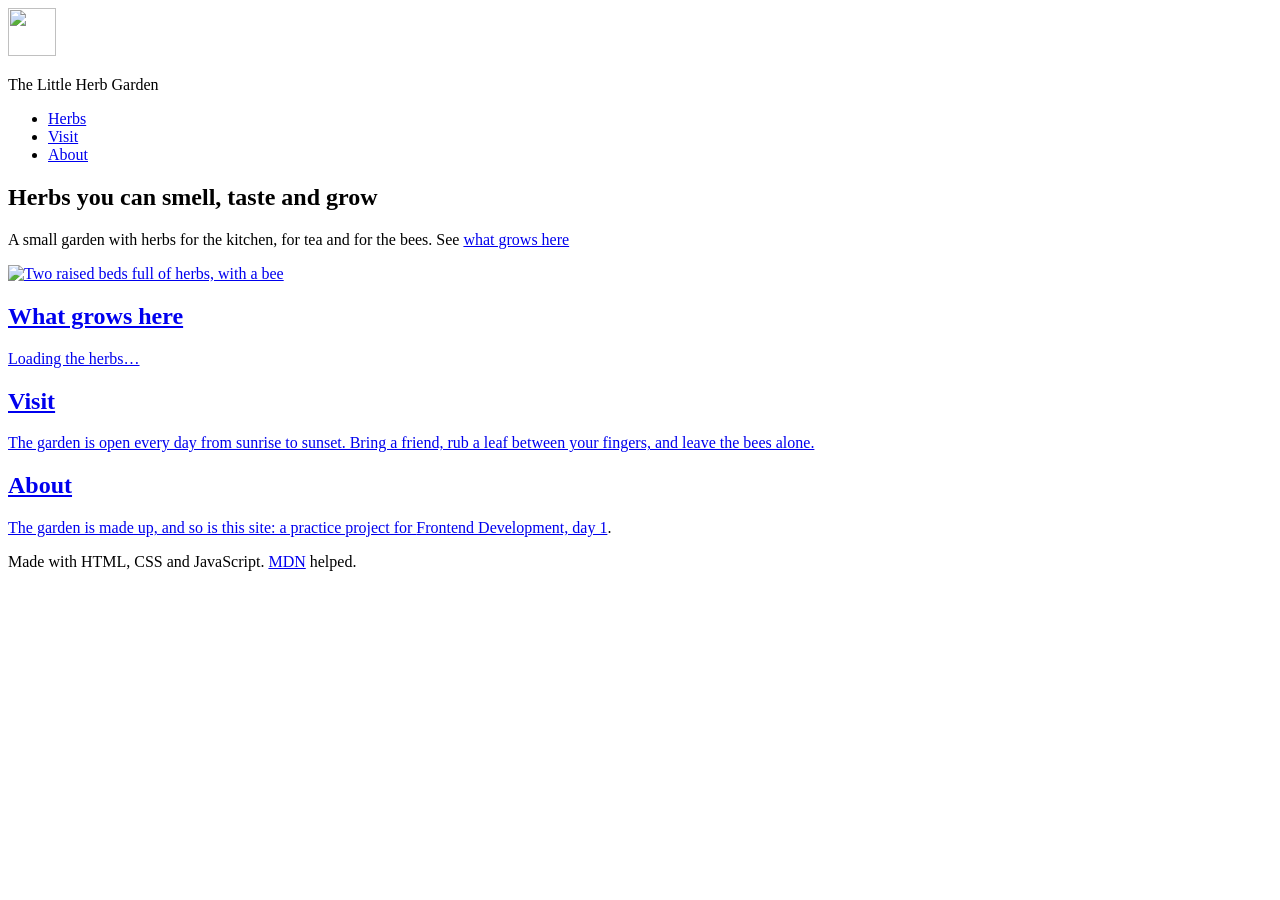
==== index.html @ b5c6356c "Fixed incorrect css stylesheet linking" ====
<!doctype html>
<html lang="en">
<head>
  <meta charset="utf-8">
  <meta name="viewport" content="width=device-width, initial-scale=1">
  <title>The Little Herb Garden</title>
  <link rel="icon" href="images/logo.svg" type="image/svg+xml">
  <link rel="stylesheet" href="style.css">
  <script src="app.js" defer></script>
</head>
<body>
  <header class="site-header">
    <img class="logo" src="images/logo.svg" alt="" width="48" height="48">
    <p class="site-name">The Little Herb Garden</p>
    <nav>
      <ul>
        <li><a href="#herbs">Herbs</a></li>
        <li><a href="#visiting">Visit</a></li>
        <li><a href="#about">About</a></li>
      </ul>
    </nav>
  </header>

  <main>
    <section class="intro">
      <div>
        <h1>Herbs you can smell, taste and grow</h1>
        <p>A small garden with herbs for the kitchen, for tea and for the bees.
          See <a href="#herbs">what grows here</p>
      </div>
      <img class="hero" src="images/garden.svg" alt="Two raised beds full of herbs, with a bee">
    </section>

    <section id="herbs">
      <h2>What grows here</h2>
      <p class="count">Loading the herbs…</p>
      <ul id="herbs-list" class="cards"></ul>
    </section>

    <section id="visit">
      <h2>Visit</h2>
      <p>The garden is open every day from sunrise to sunset.
        Bring a friend, rub a leaf between your fingers, and leave the bees alone.</p>
    </section>

    <section id="about">
      <h2>About</h2>
      <p>The garden is made up, and so is this site: a practice project for
        <a href="https://github.com/pepe/culs-frontend-day1">Frontend Development, day 1</a>.</p>
    </section>
  </main>

  <footer>
    <p>Made with HTML, CSS and JavaScript.
      <a href="https://developer.mozilla.org/">MDN</a> helped.</p>
  </footer>
</body>
</html>
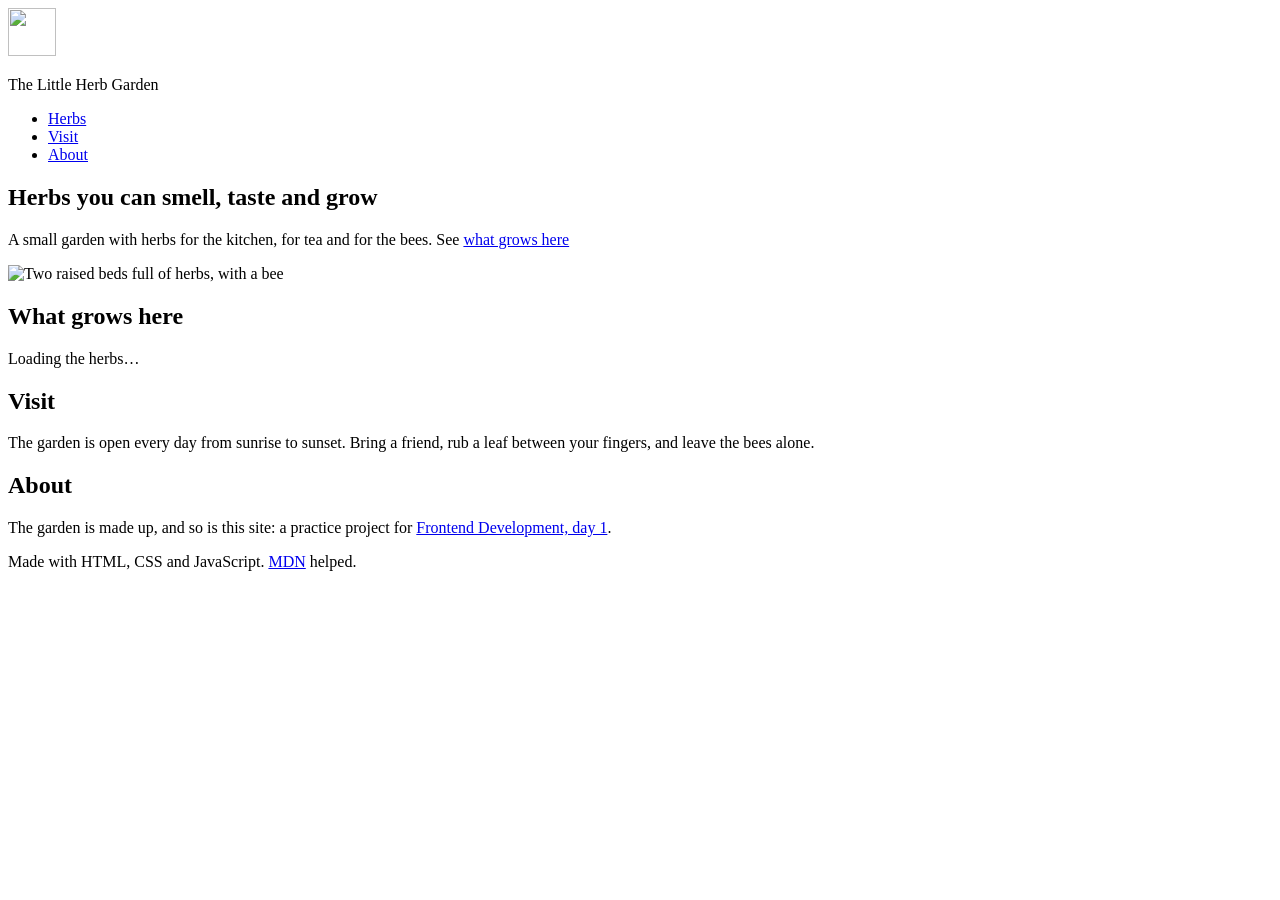
==== commit 347574b7: "Fixed a non-closed anchor tag" ====
--- a/index.html
+++ b/index.html
@@ -15,7 +15,7 @@
     <nav>
       <ul>
         <li><a href="#herbs">Herbs</a></li>
-        <li><a href="#visiting">Visit</a></li>
+        <li><a href="#visit">Visit</a></li>
         <li><a href="#about">About</a></li>
       </ul>
     </nav>
@@ -26,7 +26,7 @@
       <div>
         <h1>Herbs you can smell, taste and grow</h1>
         <p>A small garden with herbs for the kitchen, for tea and for the bees.
-          See <a href="#herbs">what grows here</p>
+          See <a href="#herbs">what grows here</a></p>
       </div>
       <img class="hero" src="images/garden.svg" alt="Two raised beds full of herbs, with a bee">
     </section>
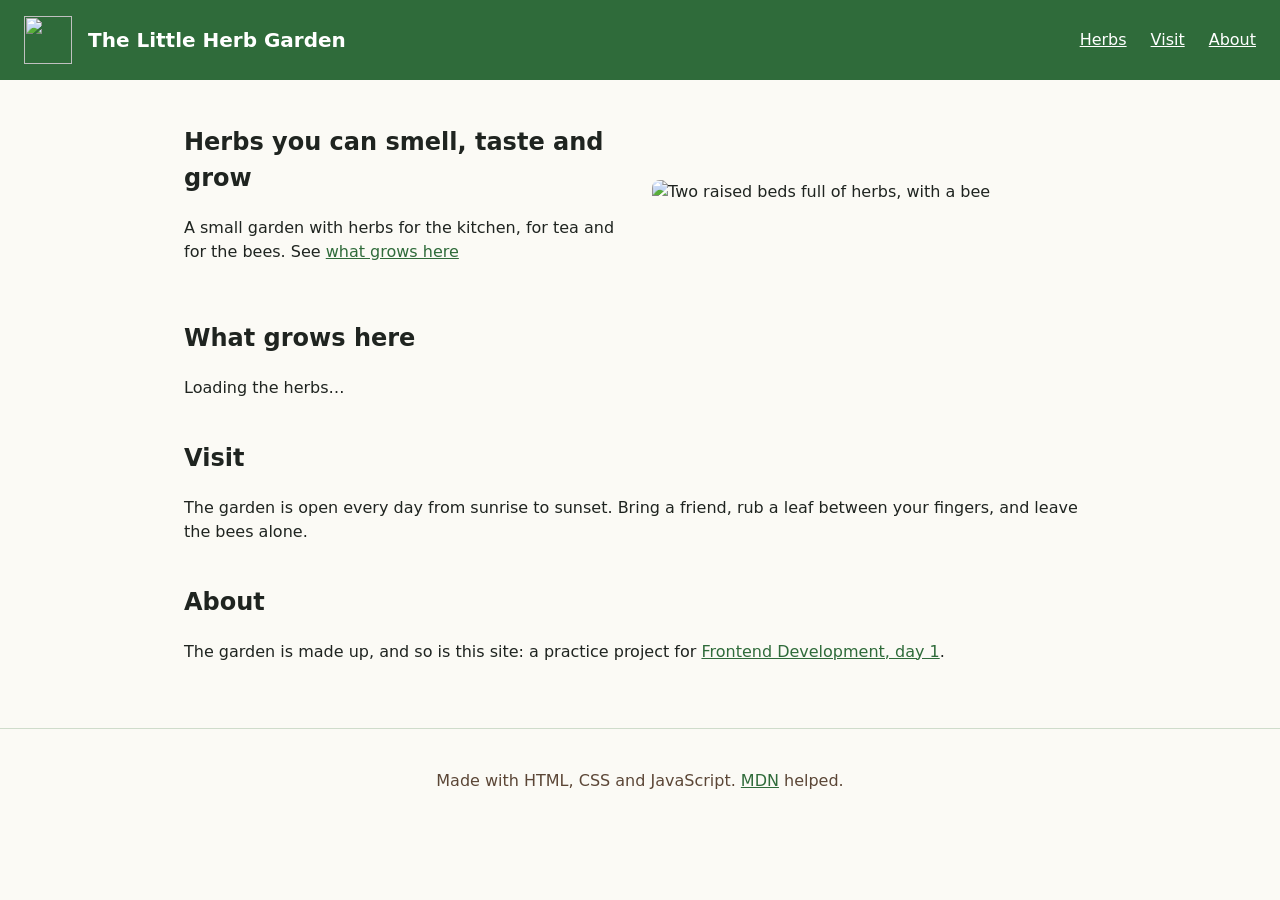
==== commit b9256074: "Broke the html a little bit for the sake of the JS transfer, added support for JS" ====
--- a/index.html
+++ b/index.html
@@ -32,10 +32,13 @@
     </section>
 
     <section id="herbs">
-      <h2>What grows here</h2>
-      <p class="count">Loading the herbs…</p>
-      <ul id="herbs-list" class="cards"></ul>
+       <h2>What grows here</h2>
+       <p class="count">Loading the herbs…</p>
+       <ul id="herbs-list" class="cards"></ul>
     </section>
+
+    <!-- Detail view container built dynamically by JavaScript -->
+    <section id="herb-detail" hidden></section>
 
     <section id="visit">
       <h2>Visit</h2>
--- a/style.css
+++ b/style.css
@@ -0,0 +1,226 @@
+/* The Little Herb Garden */
+
+:root {
+  --leaf: #2f6b3a;
+  --leaf-light: #e7f1e4;
+  --soil: #5b4636;
+  --paper: #fbfaf5;
+  --ink: #1f2420;
+  --line: #cfdccb;
+}
+
+* {
+  box-sizing: border-box;
+}
+
+body {
+  margin: 0;
+  font-family: system-ui, sans-serif;
+  line-height: 1.5;
+  color: var(--ink);
+  background: var(--paper);
+}
+
+a {
+  color: var(--leaf);
+}
+
+.site-header {
+  display: flex;
+  flex-wrap: wrap;
+  align-items: center;
+  gap: 1rem;
+  padding: 1rem 1.5rem;
+  background: var(--leaf);
+  color: white;
+}
+
+.site-header a {
+  color: white;
+}
+
+.site-name {
+  margin: 0;
+  font-size: 1.25rem;
+  font-weight: 700;
+}
+
+nav {
+  margin-left: auto;
+}
+
+nav ul {
+  display: flex;
+  gap: 1.5rem;
+  margin: 0;
+  padding: 0;
+  list-style: none;
+}
+
+main {
+  max-width: 60rem;
+  margin: 0 auto;
+  padding: 1.5rem;
+}
+
+section {
+  margin-bottom: 2.5rem;
+}
+
+.intro {
+  display: grid;
+  gap: 1.5rem;
+  align-items: center;
+}
+
+@media (min-width: 40rem) {
+  .intro {
+    grid-template-columns: 1fr 1fr;
+  }
+}
+
+.hero {
+  width: 100%;
+  height: auto;
+  border-radius: 0.5rem;
+}
+
+.cards {
+  dispaly: grid;
+  grid-template-columns: repeat(auto-fill, minmax(14rem, 1fr));
+  gap: 1rem;
+  margin: 0;
+  padding: 0;
+  list-style: none;
+}
+
+.card {
+  padding: 1rem;
+  border: 1px solid var(--line);
+  border-radius: 0.5rem;
+  background: white;
+}
+
+.card h3 {
+  margin: 0;
+}
+
+.latin {
+  margin: 0 0 0.5rem;
+  font-style: italic;
+  color: var(--soil);
+}
+
+.life {
+  display: inline-block;
+  margin: 0;
+  padding: 0.1rem 0.6rem;
+  border-radius: 1rem;
+  background: var(--leaf-light);
+  font-size: 0.875rem;
+}
+
+/* Herb Detail Layout */
+
+.herb-detail-container {
+    max-width: 760px;
+    margin: 2rem auto;
+    padding: 0 1.25rem;
+}
+
+.breadcrumb a {
+    display: inline-block;
+    margin-bottom: 1.5rem;
+    color: #1b4332;
+    font-weight: 600;
+    text-decoration: none;
+}
+
+    .breadcrumb a:hover,
+    .breadcrumb a:focus {
+        text-decoration: underline;
+    }
+
+.herb-article {
+    background: #ffffff;
+    border-radius: 12px;
+    padding: 2rem;
+    box-shadow: 0 4px 16px rgba(0, 0, 0, 0.08);
+}
+
+.herb-header {
+    display: flex;
+    align-items: center;
+    gap: 1.25rem;
+    border-bottom: 2px solid #e2e8f0;
+    padding-bottom: 1.5rem;
+}
+
+.herb-icon {
+    stroke: #2d6a4f;
+    flex-shrink: 0;
+}
+
+.herb-header h1 {
+    margin: 0;
+    font-size: 2.25rem;
+    color: #1a202c;
+}
+
+.latin-name {
+    margin: 0.25rem 0 0 0;
+    font-style: italic;
+    color: #4a5568;
+}
+
+/* CSS Grid layout */
+.herb-info-grid {
+    display: grid;
+    grid-template-columns: repeat(2, 1fr);
+    gap: 1.5rem;
+    margin-top: 1.5rem;
+}
+
+.info-card {
+    background: #f7fafc;
+    padding: 1.25rem;
+    border-radius: 8px;
+    border-left: 4px solid #2d6a4f;
+}
+
+    .info-card h2 {
+        font-size: 1.1rem;
+        margin-top: 0;
+        color: #2d3748;
+    }
+
+    .info-card p {
+        margin: 0.5rem 0 0;
+        line-height: 1.5;
+    }
+
+.card-link {
+    text-decoration: none;
+    color: inherit;
+    display: block;
+}
+
+/* Responsive Behaviour: 2 columns on desktop, 1 on small screens */
+@media (max-width: 600px) {
+    .herb-info-grid {
+        grid-template-columns: 1fr;
+        gap: 1rem;
+    }
+
+    .herb-header {
+        flex-direction: column;
+        align-items: flex-start;
+    }
+}
+
+footer {
+  padding: 1.5rem;
+  border-top: 1px solid var(--line);
+  text-align: center;
+  color: var(--soil);
+}
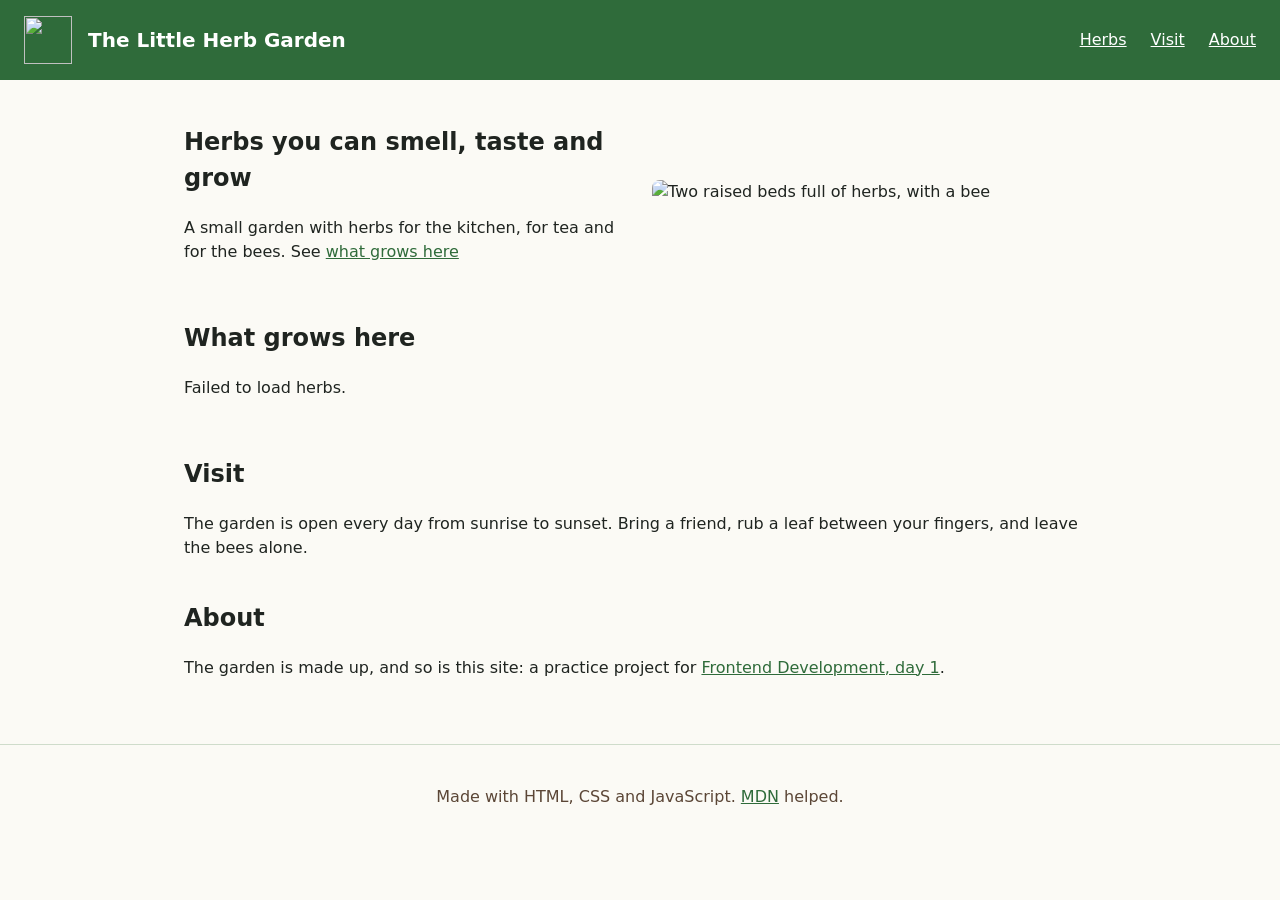
==== commit c9af0e7d: "typo in Logo.svg" ====
--- a/index.html
+++ b/index.html
@@ -4,7 +4,7 @@
   <meta charset="utf-8">
   <meta name="viewport" content="width=device-width, initial-scale=1">
   <title>The Little Herb Garden</title>
-  <link rel="icon" href="images/logo.svg" type="image/svg+xml">
+  <link rel="icon" href="images/Logo.svg" type="image/svg+xml">
   <link rel="stylesheet" href="style.css">
   <script src="app.js" defer></script>
 </head>
--- a/style.css
+++ b/style.css
@@ -86,7 +86,7 @@
 }
 
 .cards {
-  dispaly: grid;
+  display: grid;
   grid-template-columns: repeat(auto-fill, minmax(14rem, 1fr));
   gap: 1rem;
   margin: 0;
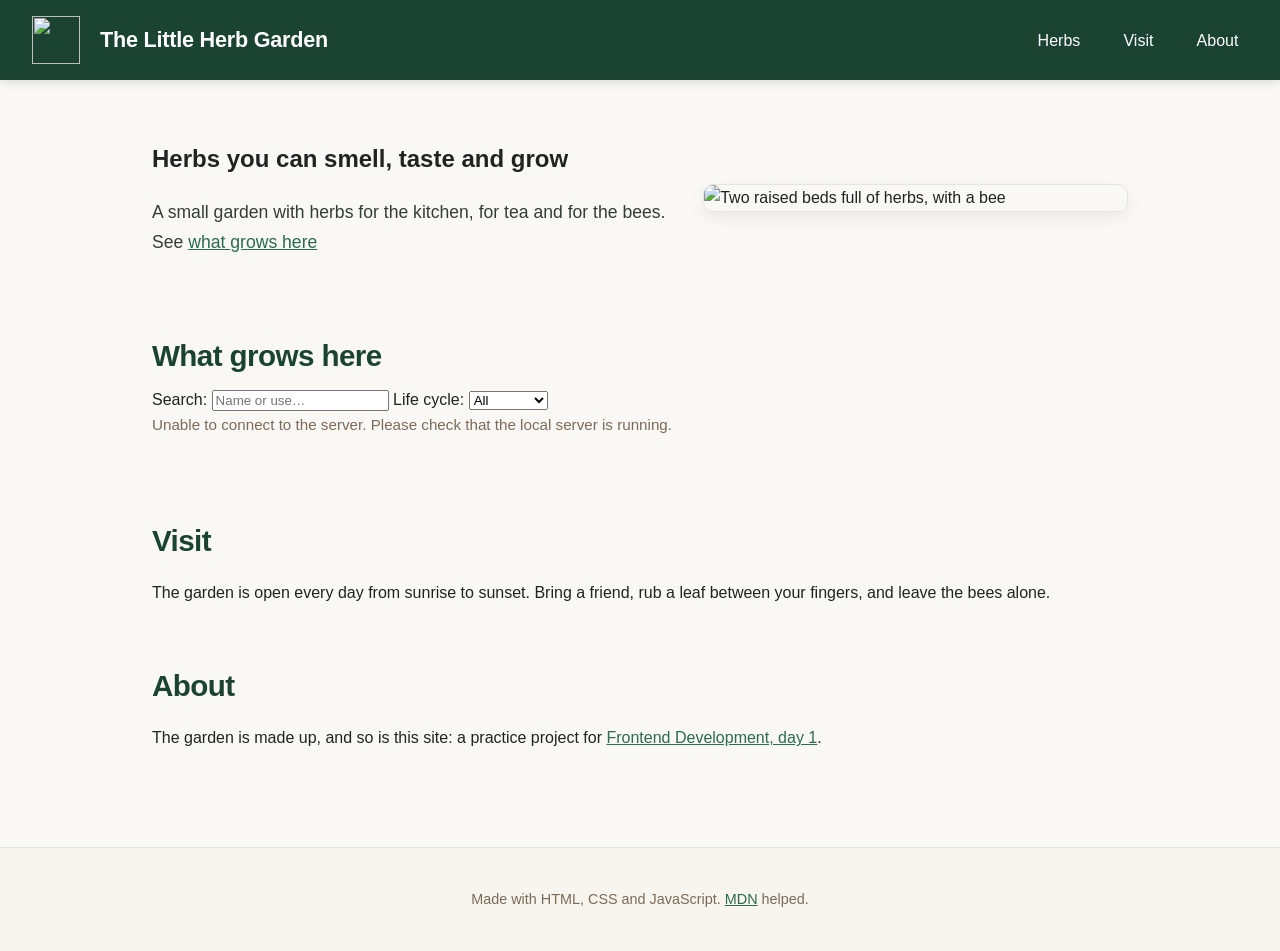
==== commit 0b7a4724: "searching added" ====
--- a/index.html
+++ b/index.html
@@ -10,7 +10,7 @@
 </head>
 <body>
   <header class="site-header">
-    <img class="logo" src="images/logo.svg" alt="" width="48" height="48">
+    <img class="logo" src="images/Logo.svg" alt="" width="48" height="48">
     <p class="site-name">The Little Herb Garden</p>
     <nav>
       <ul>
@@ -32,9 +32,23 @@
     </section>
 
     <section id="herbs">
-       <h2>What grows here</h2>
-       <p class="count">Loading the herbs…</p>
-       <ul id="herbs-list" class="cards"></ul>
+      <h2>What grows here</h2>
+      <div class="controls">
+        <label>
+          Search:
+          <input type="search" id="herb-search" placeholder="Name or use…">
+        </label>
+        <label>
+          Life cycle:
+          <select id="herb-filter">
+            <option value="all">All</option>
+            <option value="annual">Annual</option>
+            <option value="perennial">Perennial</option>
+          </select>
+        </label>
+      </div>
+      <p class="count">Loading the herbs…</p>
+      <ul id="herbs-list" class="cards"></ul>
     </section>
 
     <!-- Detail view container built dynamically by JavaScript -->
--- a/style.css
+++ b/style.css
@@ -1,226 +1,408 @@
 /* The Little Herb Garden */
 
 :root {
-  --leaf: #2f6b3a;
-  --leaf-light: #e7f1e4;
-  --soil: #5b4636;
-  --paper: #fbfaf5;
-  --ink: #1f2420;
-  --line: #cfdccb;
+    --leaf: #2d6a4f;
+    --leaf-dark: #1b4332;
+    --leaf-light: #e8f5e9;
+    --leaf-accent: #52b788;
+    --soil: #5c4d3c;
+    --soil-light: #7c6a58;
+    --paper: #faf8f5;
+    --surface: #ffffff;
+    --ink: #1f2421;
+    --line: #e2e8df;
+    --shadow-sm: 0 2px 4px rgba(0, 0, 0, 0.04);
+    --shadow-md: 0 6px 16px rgba(0, 0, 0, 0.06);
+    --shadow-lg: 0 12px 28px rgba(0, 0, 0, 0.09);
+    --radius-sm: 6px;
+    --radius-md: 10px;
+    --radius-lg: 16px;
 }
 
 * {
-  box-sizing: border-box;
+    box-sizing: border-box;
 }
 
 body {
-  margin: 0;
-  font-family: system-ui, sans-serif;
-  line-height: 1.5;
-  color: var(--ink);
-  background: var(--paper);
+    margin: 0;
+    font-family: -apple-system, BlinkMacSystemFont, "Segoe UI", Roboto, Oxygen, Ubuntu, Cantarell, sans-serif;
+    line-height: 1.6;
+    color: var(--ink);
+    background-color: var(--paper);
+    -webkit-font-smoothing: antialiased;
 }
 
 a {
-  color: var(--leaf);
-}
-
+    color: var(--leaf);
+    transition: color 0.15s ease;
+}
+
+/* Header & Navigation */
 .site-header {
-  display: flex;
-  flex-wrap: wrap;
-  align-items: center;
-  gap: 1rem;
-  padding: 1rem 1.5rem;
-  background: var(--leaf);
-  color: white;
-}
-
-.site-header a {
-  color: white;
-}
+    position: sticky;
+    top: 0;
+    z-index: 50;
+    display: flex;
+    flex-wrap: wrap;
+    align-items: center;
+    gap: 1.25rem;
+    padding: 1rem 2rem;
+    background: var(--leaf-dark);
+    color: #ffffff;
+    box-shadow: 0 2px 10px rgba(0, 0, 0, 0.12);
+}
+
+    .site-header a {
+        color: #ffffff;
+        text-decoration: none;
+        font-weight: 500;
+        transition: opacity 0.15s ease;
+    }
+
+        .site-header a:hover {
+            opacity: 0.85;
+        }
 
 .site-name {
-  margin: 0;
-  font-size: 1.25rem;
-  font-weight: 700;
+    margin: 0;
+    font-size: 1.35rem;
+    font-weight: 700;
+    letter-spacing: -0.01em;
 }
 
 nav {
-  margin-left: auto;
-}
-
-nav ul {
-  display: flex;
-  gap: 1.5rem;
-  margin: 0;
-  padding: 0;
-  list-style: none;
-}
-
+    margin-left: auto;
+}
+
+    nav ul {
+        display: flex;
+        gap: 1.5rem;
+        margin: 0;
+        padding: 0;
+        list-style: none;
+    }
+
+    nav a {
+        padding: 0.35rem 0.6rem;
+        border-radius: var(--radius-sm);
+    }
+
+        nav a:hover {
+            background: rgba(255, 255, 255, 0.1);
+        }
+
+/* Main Content Layout */
 main {
-  max-width: 60rem;
-  margin: 0 auto;
-  padding: 1.5rem;
+    max-width: 64rem;
+    margin: 0 auto;
+    padding: 2.5rem 1.5rem;
 }
 
 section {
-  margin-bottom: 2.5rem;
-}
-
+    margin-bottom: 3.5rem;
+}
+
+h2 {
+    font-size: 1.85rem;
+    font-weight: 700;
+    color: var(--leaf-dark);
+    margin-top: 0;
+    margin-bottom: 0.5rem;
+    letter-spacing: -0.02em;
+}
+
+.count {
+    margin-top: 0;
+    margin-bottom: 1.5rem;
+    color: var(--soil-light);
+    font-size: 0.95rem;
+}
+
+/* Intro Hero */
 .intro {
-  display: grid;
-  gap: 1.5rem;
-  align-items: center;
+    display: grid;
+    gap: 2rem;
+    align-items: center;
 }
 
 @media (min-width: 40rem) {
-  .intro {
-    grid-template-columns: 1fr 1fr;
-  }
+    .intro {
+        grid-template-columns: 1.1fr 0.9fr;
+    }
+}
+
+.intro p {
+    font-size: 1.1rem;
+    line-height: 1.7;
+    color: #333d36;
 }
 
 .hero {
-  width: 100%;
-  height: auto;
-  border-radius: 0.5rem;
-}
-
+    width: 100%;
+    height: auto;
+    border-radius: var(--radius-md);
+    box-shadow: var(--shadow-md);
+    border: 1px solid var(--line);
+}
+
+/* Herb Catalog Grid */
 .cards {
-  display: grid;
-  grid-template-columns: repeat(auto-fill, minmax(14rem, 1fr));
-  gap: 1rem;
-  margin: 0;
-  padding: 0;
-  list-style: none;
+    display: grid;
+    grid-template-columns: repeat(auto-fill, minmax(16rem, 1fr));
+    gap: 1.5rem;
+    margin: 0;
+    padding: 0;
+    list-style: none;
 }
 
 .card {
-  padding: 1rem;
-  border: 1px solid var(--line);
-  border-radius: 0.5rem;
-  background: white;
-}
-
+    position: relative; /* Context for stretched link */
+    display: flex;
+    flex-direction: column;
+    padding: 1.5rem;
+    background: var(--surface);
+    border: 1px solid var(--line);
+    border-radius: var(--radius-md);
+    box-shadow: var(--shadow-sm);
+    cursor: pointer;
+    transition: transform 0.2s cubic-bezier(0.16, 1, 0.3, 1), box-shadow 0.2s cubic-bezier(0.16, 1, 0.3, 1), border-color 0.2s ease;
+}
+
+    .card:hover {
+        transform: translateY(-4px);
+        box-shadow: var(--shadow-md);
+        border-color: #a3c49d;
+    }
+
+/* Life cycle badge pinned at top-left */
+.life {
+    align-self: flex-start;
+    margin: 0 0 0.85rem 0;
+    padding: 0.2rem 0.65rem;
+    border-radius: 9999px;
+    background: var(--leaf-light);
+    color: var(--leaf-dark);
+    border: 1px solid #c8e6c9;
+    font-size: 0.75rem;
+    font-weight: 600;
+    text-transform: uppercase;
+    letter-spacing: 0.04em;
+}
+
+/* Herb Name */
 .card h3 {
-  margin: 0;
-}
-
+    margin: 0 0 0.25rem;
+    font-size: 1.35rem;
+    font-weight: 700;
+    letter-spacing: -0.01em;
+}
+
+/* Stretched link covering the whole card */
+.herb-link {
+    text-decoration: none;
+    color: var(--leaf-dark);
+}
+
+    .herb-link::after {
+        content: "";
+        position: absolute;
+        top: 0;
+        right: 0;
+        bottom: 0;
+        left: 0;
+        border-radius: var(--radius-md);
+    }
+
+.card:hover .herb-link {
+    color: var(--leaf);
+}
+
+/* Botanical Latin Name */
 .latin {
-  margin: 0 0 0.5rem;
-  font-style: italic;
-  color: var(--soil);
-}
-
-.life {
-  display: inline-block;
-  margin: 0;
-  padding: 0.1rem 0.6rem;
-  border-radius: 1rem;
-  background: var(--leaf-light);
-  font-size: 0.875rem;
-}
-
-/* Herb Detail Layout */
-
+    margin: 0 0 0.85rem;
+    font-style: italic;
+    font-size: 0.9rem;
+    color: var(--soil);
+}
+
+/* Culinary & Usage description */
+.card p.use {
+    margin: 0 0 1.25rem;
+    font-size: 0.95rem;
+    line-height: 1.55;
+    color: #4a5568;
+    flex-grow: 1; /* Pushes the card footer to the bottom */
+}
+
+/* Card bottom prompt */
+.card-footer {
+    display: flex;
+    align-items: center;
+    border-top: 1px dashed var(--line);
+    padding-top: 0.85rem;
+}
+
+.view-cue {
+    font-size: 0.85rem;
+    font-weight: 600;
+    color: var(--leaf);
+    transition: transform 0.2s ease;
+}
+
+.card:hover .view-cue {
+    transform: translateX(4px);
+}
+
+/* Herb Detail View */
 .herb-detail-container {
-    max-width: 760px;
-    margin: 2rem auto;
+    max-width: 780px;
+    margin: 1.5rem auto 3rem;
     padding: 0 1.25rem;
 }
 
-.breadcrumb a {
-    display: inline-block;
-    margin-bottom: 1.5rem;
-    color: #1b4332;
-    font-weight: 600;
-    text-decoration: none;
-}
-
-    .breadcrumb a:hover,
-    .breadcrumb a:focus {
-        text-decoration: underline;
-    }
-
 .herb-article {
-    background: #ffffff;
-    border-radius: 12px;
-    padding: 2rem;
-    box-shadow: 0 4px 16px rgba(0, 0, 0, 0.08);
+    background: var(--surface);
+    border-radius: var(--radius-lg);
+    padding: 2.25rem;
+    border: 1px solid var(--line);
+    box-shadow: var(--shadow-md);
 }
 
 .herb-header {
     display: flex;
     align-items: center;
     gap: 1.25rem;
-    border-bottom: 2px solid #e2e8f0;
+    border-bottom: 1px solid var(--line);
     padding-bottom: 1.5rem;
-}
-
-.herb-icon {
-    stroke: #2d6a4f;
-    flex-shrink: 0;
-}
-
-.herb-header h1 {
-    margin: 0;
-    font-size: 2.25rem;
-    color: #1a202c;
-}
-
-.latin-name {
-    margin: 0.25rem 0 0 0;
-    font-style: italic;
-    color: #4a5568;
-}
-
-/* CSS Grid layout */
+    margin-bottom: 1.75rem;
+}
+
+    .herb-header h2 {
+        margin: 0;
+        font-size: 2.25rem;
+        color: var(--leaf-dark);
+        letter-spacing: -0.02em;
+    }
+
+    .herb-header .latin-name {
+        margin: 0.35rem 0 0;
+        font-size: 1.1rem;
+        font-style: italic;
+        color: var(--soil-light);
+    }
+
+/* Two-column info cards */
 .herb-info-grid {
     display: grid;
     grid-template-columns: repeat(2, 1fr);
     gap: 1.5rem;
-    margin-top: 1.5rem;
 }
 
 .info-card {
-    background: #f7fafc;
-    padding: 1.25rem;
-    border-radius: 8px;
-    border-left: 4px solid #2d6a4f;
-}
-
-    .info-card h2 {
-        font-size: 1.1rem;
-        margin-top: 0;
-        color: #2d3748;
+    background: #fdfcf9;
+    padding: 1.35rem;
+    border-radius: var(--radius-md);
+    border: 1px solid var(--line);
+    border-left: 4px solid var(--leaf);
+}
+
+    .info-card h3 {
+        font-size: 1.05rem;
+        font-weight: 700;
+        margin: 0 0 0.5rem;
+        color: var(--leaf-dark);
     }
 
     .info-card p {
-        margin: 0.5rem 0 0;
-        line-height: 1.5;
-    }
-
-.card-link {
+        margin: 0;
+        line-height: 1.55;
+        color: #3f4741;
+        font-size: 0.95rem;
+    }
+
+.back-link {
+    display: inline-flex;
+    align-items: center;
+    gap: 0.35rem;
+    margin-bottom: 1.25rem;
+    font-weight: 600;
+    font-size: 0.95rem;
+    color: var(--leaf);
     text-decoration: none;
-    color: inherit;
-    display: block;
-}
-
-/* Responsive Behaviour: 2 columns on desktop, 1 on small screens */
+    transition: transform 0.15s ease;
+}
+
+    .back-link:hover {
+        text-decoration: underline;
+        transform: translateX(-2px);
+    }
+
+/* Error State UI */
+.error-card {
+    max-width: 600px;
+    margin: 2rem auto;
+    padding: 1.75rem 2rem;
+    background-color: #fff9f9;
+    border: 1px solid #ffd4d4;
+    border-left: 5px solid #d93838;
+    border-radius: var(--radius-md);
+    box-shadow: var(--shadow-sm);
+}
+
+.error-title {
+    margin-top: 0;
+    margin-bottom: 0.5rem;
+    color: #b91c1c;
+    font-size: 1.4rem;
+}
+
+.error-message {
+    color: #4a5568;
+    margin: 0 0 1.25rem;
+    line-height: 1.5;
+}
+
+/* Keyboard Accessibility Focus */
+:focus-visible {
+    outline: 3px solid var(--leaf-accent);
+    outline-offset: 3px;
+    border-radius: var(--radius-sm);
+}
+
+h2[tabindex="-1"]:focus {
+    outline: none;
+}
+
+.site-header a:focus-visible {
+    outline-color: #ffffff;
+}
+
+/* Footer */
+footer {
+    padding: 2.5rem 1.5rem;
+    border-top: 1px solid var(--line);
+    text-align: center;
+    font-size: 0.9rem;
+    color: var(--soil-light);
+    background: #f7f5ee;
+}
+
+    footer p {
+        margin: 0;
+    }
+
+/* Responsive Layout */
 @media (max-width: 600px) {
     .herb-info-grid {
         grid-template-columns: 1fr;
         gap: 1rem;
     }
 
-    .herb-header {
-        flex-direction: column;
-        align-items: flex-start;
-    }
-}
-
-footer {
-  padding: 1.5rem;
-  border-top: 1px solid var(--line);
-  text-align: center;
-  color: var(--soil);
-}
+    .herb-article {
+        padding: 1.5rem;
+    }
+
+    .site-header {
+        padding: 1rem 1.25rem;
+    }
+}
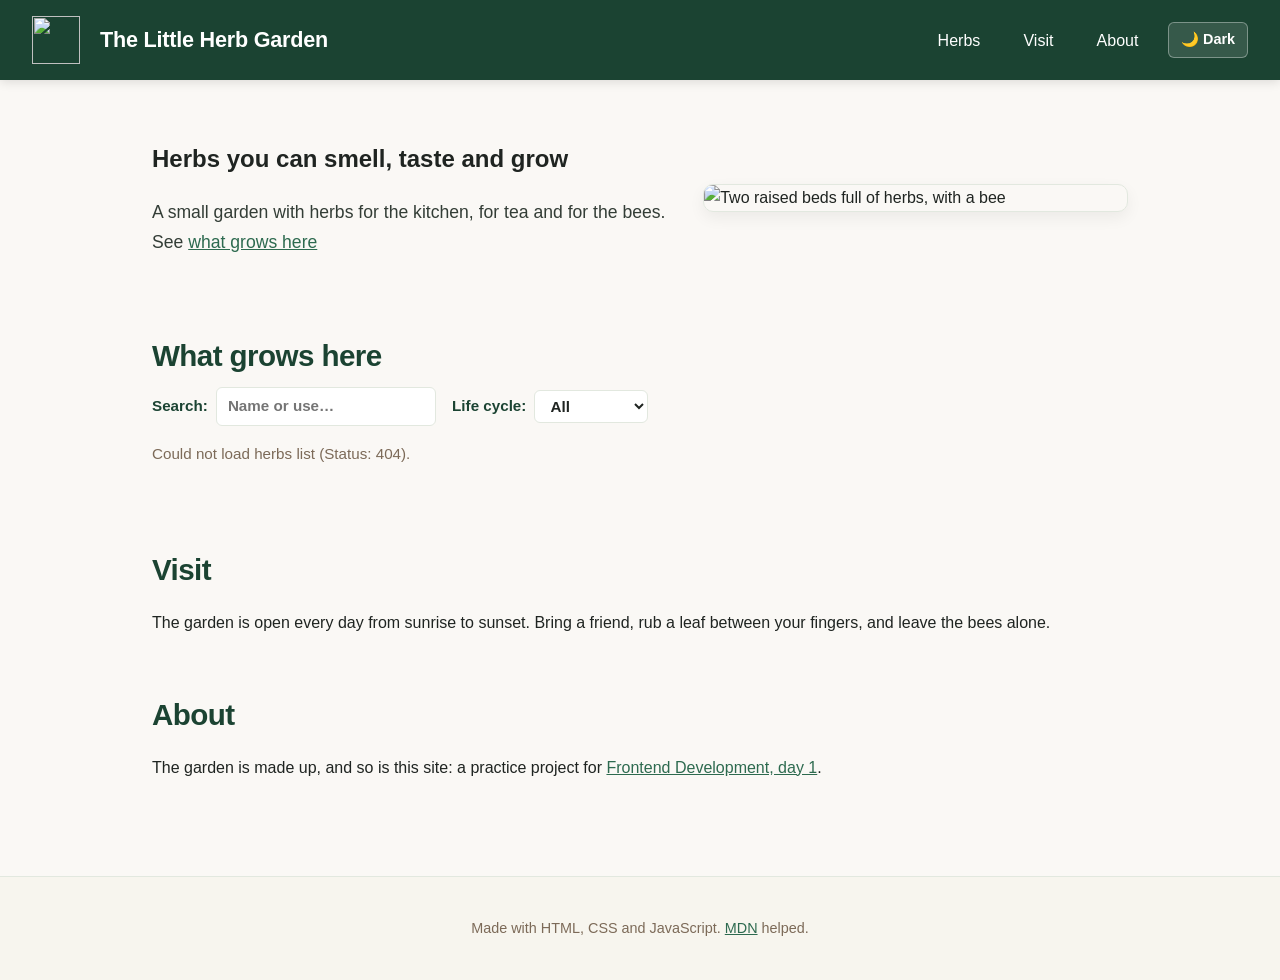
==== commit 798d6d9a: "dark mode feature added" ====
--- a/index.html
+++ b/index.html
@@ -19,6 +19,7 @@
         <li><a href="#about">About</a></li>
       </ul>
     </nav>
+    <button id="theme-toggle" class="theme-toggle" type="button">🌙 Dark</button>
   </header>
 
   <main>
--- a/style.css
+++ b/style.css
@@ -406,3 +406,68 @@
         padding: 1rem 1.25rem;
     }
 }
+
+
+/* Search & Filter Controls */
+.controls {
+    display: flex;
+    flex-wrap: wrap;
+    gap: 1rem;
+    margin-bottom: 1rem;
+}
+.controls label {
+    display: flex;
+    align-items: center;
+    gap: 0.5rem;
+    font-weight: 600;
+    font-size: 0.95rem;
+    color: var(--leaf-dark);
+}
+.controls input,
+.controls select {
+    padding: 0.4rem 0.7rem;
+    border: 1px solid var(--line);
+    border-radius: var(--radius-sm);
+    background: var(--surface);
+    color: var(--ink);
+    font: inherit;
+}
+/* Theme Toggle Button & Dark Mode */
+.theme-toggle {
+    padding: 0.35rem 0.75rem;
+    border: 1px solid rgba(255, 255, 255, 0.35);
+    border-radius: var(--radius-sm);
+    background: rgba(255, 255, 255, 0.12);
+    color: #ffffff;
+    font: inherit;
+    font-size: 0.9rem;
+    font-weight: 600;
+    cursor: pointer;
+}
+.theme-toggle:hover {
+    background: rgba(255, 255, 255, 0.22);
+}
+body.dark-mode {
+    --paper: #121a15;
+    --surface: #1b261f;
+    --ink: #e6efe9;
+    --line: #2d3f33;
+    --leaf: #74c69d;
+    --leaf-dark: #95d5b2;
+    --leaf-light: #233b2d;
+    --soil: #b7c4bc;
+    --soil-light: #9aab9f;
+}
+body.dark-mode .site-header {
+    background: #132a1f;
+    border-bottom: 1px solid var(--line);
+}
+body.dark-mode .intro p,
+body.dark-mode .card p.use,
+body.dark-mode .info-card p {
+    color: #c2d1c7;
+}
+body.dark-mode .info-card,
+body.dark-mode footer {
+    background: #162019;
+}
